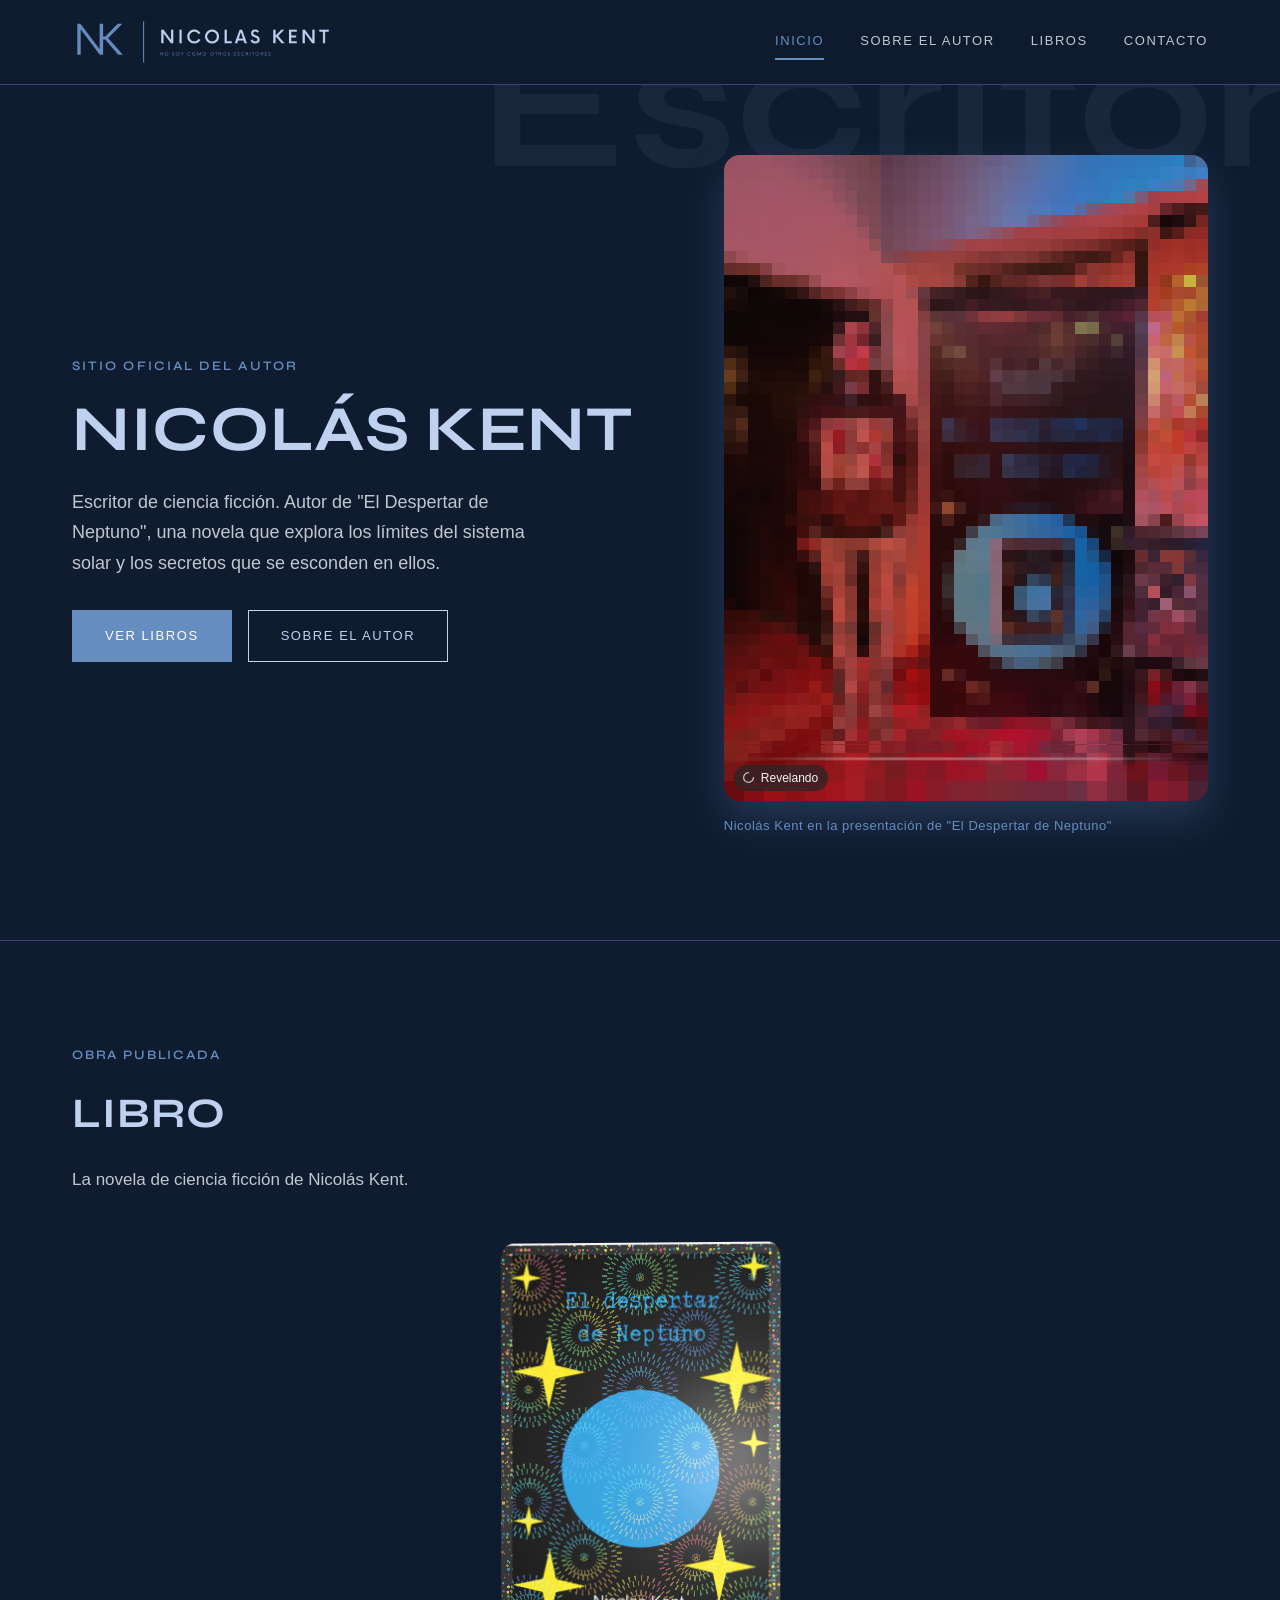
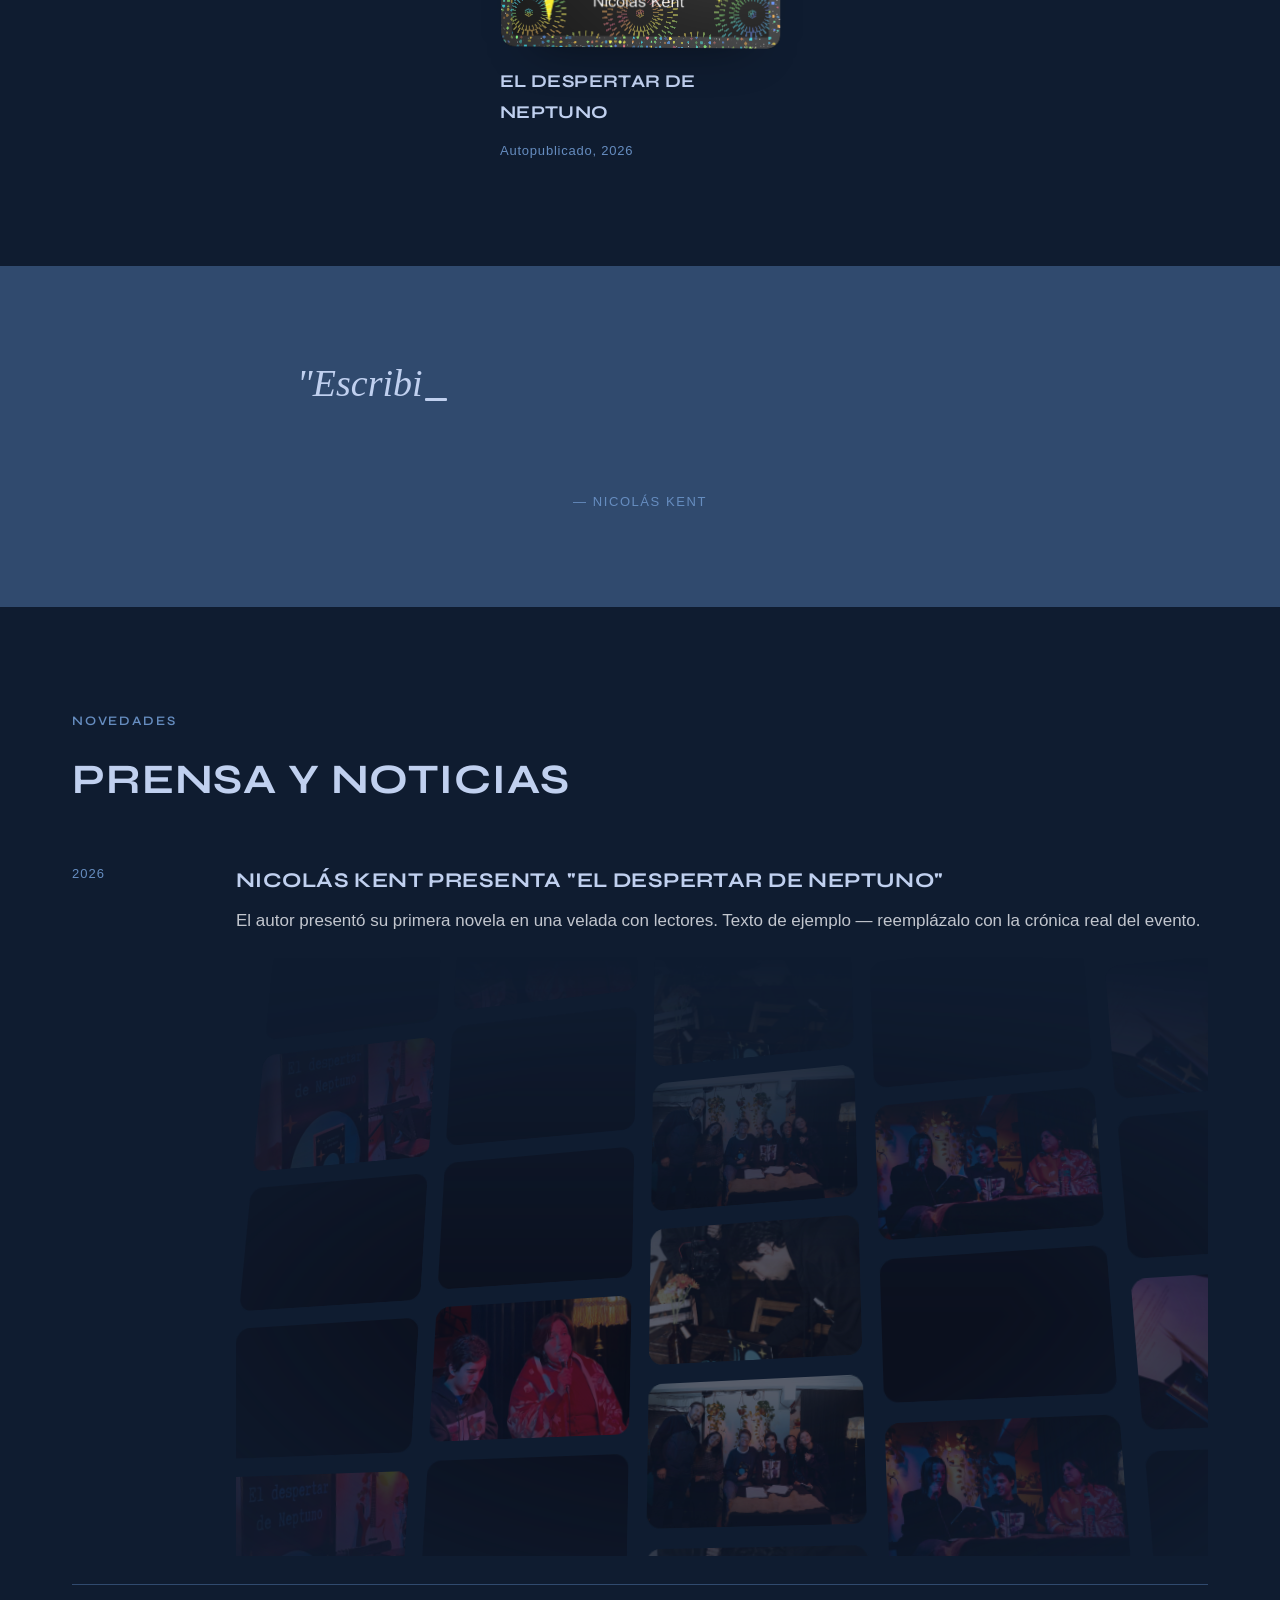
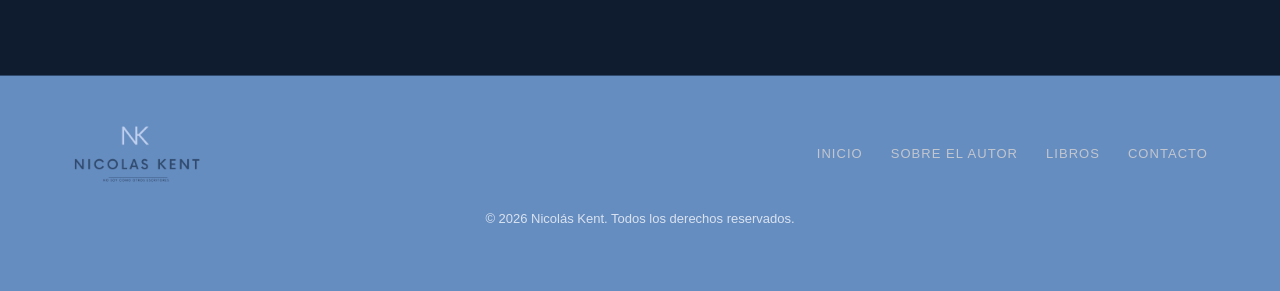
==== index.html @ 5ce43966 "Sitio de autor de Nicolás Kent Páginas: inicio, libros, sobre el autor y contacto, con efectos inter" ====
<!DOCTYPE html>
<html lang="es">
<head>
<meta charset="UTF-8" />
<meta name="viewport" content="width=device-width, initial-scale=1.0" />
<title>Nicolás Kent — Escritor</title>
<meta name="description" content="Sitio oficial de Nicolás Kent, escritor." />
<link rel="preconnect" href="https://fonts.googleapis.com" />
<link href="https://fonts.googleapis.com/css2?family=Syne:wght@500;600;700;800&display=swap" rel="stylesheet" />
<link rel="stylesheet" href="css/styles.css" />
<link rel="stylesheet" href="css/scrambled-text.css" />
<link rel="stylesheet" href="css/scroll-reveal.css" />
<link rel="stylesheet" href="css/holo-card.css" />
<link rel="stylesheet" href="css/drift-wall.css" />
<link rel="stylesheet" href="css/refine-frame.css" />
<link rel="stylesheet" href="css/text-type.css" />
</head>
<body>

<header class="site-header">
  <div class="container">
    <a href="index.html" class="brand">
      <span class="brand-logo-crop">
        <img class="brand-logo-img" src="images/logo-horizontal.jpg" alt="Nicolás Kent — no soy como otros escritores" />
      </span>
    </a>
    <nav class="main-nav" aria-label="Navegación principal">
      <a href="index.html" aria-current="page">Inicio</a>
      <a href="sobre-el-autor.html">Sobre el autor</a>
      <a href="libros.html">Libros</a>
      <a href="contacto.html">Contacto</a>
    </nav>
    <button class="nav-toggle" aria-label="Abrir menú" aria-expanded="false">
      <span></span><span></span><span></span>
    </button>
  </div>
</header>

<section class="hero-home">
  <div class="watermark" aria-hidden="true">Escritor</div>
  <div class="container hero-grid">
    <div>
      <p class="eyebrow">Sitio oficial del autor</p>
      <h1>Nicolás Kent</h1>
      <p class="lead">
        Escritor de ciencia ficción. Autor de "El Despertar de Neptuno",
        una novela que explora los límites del sistema solar y los
        secretos que se esconden en ellos.
      </p>
      <div class="hero-actions">
        <a href="libros.html" class="btn btn-accent">Ver libros</a>
        <a href="sobre-el-autor.html" class="btn">Sobre el autor</a>
      </div>
    </div>
    <div>
      <div class="author-photo" data-refine-frame data-aspect-ratio="3 / 4" data-radius="16"
           data-background="#27272a" data-color="#f5f5f5" data-stage-duration="400"
           data-sweep="true" data-show-status="true" data-hide-after="1200" data-retry-label="Reintentar">
        <img src="images/Foto-perfil.jpg" alt="Nicolás Kent presentando su novela El Despertar de Neptuno" />
      </div>
      <p class="photo-caption">Nicolás Kent en la presentación de "El Despertar de Neptuno"</p>
    </div>
  </div>
</section>

<section>
  <div class="container">
    <div class="section-heading">
      <p class="eyebrow">Obra publicada</p>
      <h2>Libro</h2>
      <p>La novela de ciencia ficción de Nicolás Kent.</p>
    </div>
    <div class="book-grid" style="grid-template-columns: 280px; justify-content: center;">
      <a class="book-card" href="libros.html">
        <div data-holo data-image="images/TRAPPUCINO.png" data-alt="Portada de El Despertar de Neptuno"
             data-preset="bursts" data-foil-color="#e2e6ec" data-intensity="0.85" data-scale="1"
             data-edge-sparkle="0.8" data-frame="4" data-glare="0.5" data-tilt-max="14"
             data-hover-scale="1.04" data-radius="14" data-width="320" data-idle="true" data-shadow="true">
          <img src="images/TRAPPUCINO.png" alt="Portada de El Despertar de Neptuno" style="width:100%;display:block" />
        </div>
        <p class="book-title">El Despertar de Neptuno</p>
        <p class="book-year">Autopublicado, 2026</p>
      </a>
    </div>
  </div>
</section>

<section class="alt">
  <div class="container pull-quote">
    <blockquote data-text-type data-typing-speed="75" data-pause-duration="1500" data-deleting-speed="50"
                data-delete-mode="backspace" data-type-effect="none" data-mistakes="0"
                data-cursor-style="underscore" data-cursor-glide="true" data-show-cursor="true"
                data-cursor-color="currentColor" data-prefix-color="currentColor"
                data-cursor-blink-duration="0.5" data-cursor-character="_" data-start-on-visible="true">
      "Escribir es la forma que tengo de quedarme un rato más en los
      lugares que ya no existen."
    </blockquote>
    <cite>— Nicolás Kent</cite>
  </div>
</section>

<section>
  <div class="container">
    <div class="section-heading">
      <p class="eyebrow">Novedades</p>
      <h2>Prensa y noticias</h2>
    </div>
    <div class="news-list">
      <div class="news-item">
        <span class="date">2026</span>
        <div>
          <h3>Nicolás Kent presenta "El Despertar de Neptuno"</h3>
          <p>El autor presentó su primera novela en una velada con lectores. Texto de ejemplo — reemplázalo con la crónica real del evento.</p>
          <div class="news-gallery" data-drift-wall aria-label="Fotos de la presentación del libro"
               data-columns="5" data-tile-width="200" data-tile-height="132" data-gap="18"
               data-tilt="16" data-turn="-14" data-perspective="1200" data-depth="120"
               data-speed="42" data-direction="up" data-variance="0.45" data-parallax="0.6"
               data-lift="64" data-fade="0.6" data-dim="0.55" data-overlay-color="#060010"
               data-radius="14" data-roll="0" data-pause-on-hover="false" data-grayscale="false">
            <img src="images/presentacion del libro/de5c8811-a120-4a6c-9bec-cd04617f59bc.jpg" alt="Presentación de El Despertar de Neptuno" loading="lazy" />
            <img src="images/presentacion del libro/061e4724-6948-4414-a4a5-6477f777540f.jpg" alt="Presentación de El Despertar de Neptuno" loading="lazy" />
            <img src="images/presentacion del libro/f50ac293-8a5b-44d6-a293-54866196adee.jpg" alt="Presentación de El Despertar de Neptuno" loading="lazy" />
            <img src="images/presentacion del libro/4cb17cf4-771b-487e-8544-be002e22cd84.jpg" alt="Presentación de El Despertar de Neptuno" loading="lazy" />
            <img src="images/presentacion del libro/1b01e7cb-41bd-4c88-a0d9-93256ab5883e.jpg" alt="Presentación de El Despertar de Neptuno" loading="lazy" />
            <img src="images/presentacion del libro/92f9cf04-3cc7-4858-98f3-be4ab3cd3b11.jpg" alt="Presentación de El Despertar de Neptuno" loading="lazy" />
            <img src="images/presentacion del libro/efb1b769-bc7d-43e8-b269-0578a585924f.jpg" alt="Presentación de El Despertar de Neptuno" loading="lazy" />
            <img src="images/presentacion del libro/1aa8f640-7041-4f16-a019-62307cce3013.jpg" alt="Presentación de El Despertar de Neptuno" loading="lazy" />
            <img src="images/presentacion del libro/c4b90133-edbd-40d4-8063-eb8363fedc25.jpg" alt="Presentación de El Despertar de Neptuno" loading="lazy" />
            <img src="images/presentacion del libro/26331792-06a6-4bbe-9d0f-6a58196f3efe.jpg" alt="Presentación de El Despertar de Neptuno" loading="lazy" />
            <img src="images/presentacion del libro/ca86f107-9929-4f73-a5bc-b61206ce9c51.jpg" alt="Presentación de El Despertar de Neptuno" loading="lazy" />
            <img src="images/presentacion del libro/9e8c4a5c-f229-45a1-8d89-cd9d15087c8e.jpg" alt="Presentación de El Despertar de Neptuno" loading="lazy" />
          </div>
        </div>
      </div>
    </div>
  </div>
</section>

<footer class="site-footer">
  <div class="container">
    <div class="footer-grid">
      <a href="index.html" class="brand footer-brand">
        <span class="brand-logo-crop">
          <img class="brand-logo-img" src="images/logo-footer.png" alt="Nicolás Kent" />
        </span>
      </a>
      <nav class="footer-nav" aria-label="Navegación de pie de página">
        <a href="index.html">Inicio</a>
        <a href="sobre-el-autor.html">Sobre el autor</a>
        <a href="libros.html">Libros</a>
        <a href="contacto.html">Contacto</a>
      </nav>
    </div>
    <p class="copyright">© 2026 Nicolás Kent. Todos los derechos reservados.</p>
  </div>
</footer>

<script src="js/main.js"></script>
<script src="https://cdn.jsdelivr.net/npm/gsap@3.13.0/dist/gsap.min.js"></script>
<script src="https://cdn.jsdelivr.net/npm/gsap@3.13.0/dist/SplitText.min.js"></script>
<script src="https://cdn.jsdelivr.net/npm/gsap@3.13.0/dist/ScrambleTextPlugin.min.js"></script>
<script src="https://cdn.jsdelivr.net/npm/gsap@3.13.0/dist/ScrollTrigger.min.js"></script>
<script src="js/scroll-reveal.js"></script>
<script src="js/scrambled-text.js"></script>
<script src="js/holo-card.js"></script>
<script src="js/drift-wall.js"></script>
<script src="js/refine-frame.js"></script>
<script src="js/text-type.js"></script>
</body>
</html>
---- css/styles.css ----
/* ============================================
   Nicolás Kent — Sitio de autor
   ============================================ */

:root {
  --bg: #0f1c30;
  --bg-alt: #304a6e;
  --ink: #c0d0ef;
  --ink-soft: #c2c6ce;
  --label: #668dc0;
  --line: #304a6e;
  --accent: #668dc0;
  --accent-dark: #304a6e;
  --watermark: rgba(192, 208, 239, 0.06);
  --max-width: 1200px;
  --serif: "Times New Roman", Times, serif;
  --sans: "Helvetica Neue", Helvetica, Arial, sans-serif;
  --display: "Syne", "Helvetica Neue", Arial, sans-serif;
}

* {
  box-sizing: border-box;
}

html {
  scroll-behavior: smooth;
}

body {
  margin: 0;
  background: var(--bg);
  color: var(--ink);
  font-family: var(--sans);
  font-size: 17px;
  line-height: 1.7;
  -webkit-font-smoothing: antialiased;
}

img {
  max-width: 100%;
  display: block;
}

a {
  color: inherit;
  text-decoration: none;
}

ul {
  list-style: none;
  margin: 0;
  padding: 0;
}

.container {
  max-width: var(--max-width);
  margin: 0 auto;
  padding: 0 32px;
}

/* ---------- Header ---------- */

.site-header {
  position: sticky;
  top: 0;
  z-index: 50;
  background: rgba(15, 28, 48, 0.85);
  backdrop-filter: blur(6px);
  border-bottom: 1px solid var(--line);
}

.site-header .container {
  display: flex;
  align-items: center;
  justify-content: space-between;
  height: 84px;
}

/* ---------- Header logo mark ---------- */
/* logo-horizontal.jpg is a 2000x2000 square file with the brand mark
   centered inside a lot of flat padding; these rules crop+scale it so
   only the "NK | NICOLAS KENT" artwork shows, at header scale. */

.brand {
  display: flex;
  align-items: center;
}

.brand-logo-crop {
  display: block;
  width: 260px;
  height: 48.6px;
  overflow: hidden;
  position: relative;
}

.brand-logo-img {
  position: absolute;
  top: -140.6px;
  left: -39.4px;
  width: 330px;
  height: 330px;
  max-width: none;
}

.footer-brand {
  display: inline-flex;
}

.footer-brand .brand-logo-crop {
  width: 133px;
  height: 59.9px;
}

.footer-brand .brand-logo-img {
  top: -68.25px;
  left: -32.81px;
  width: 194.73px;
  height: 194.73px;
}

.main-nav {
  display: flex;
  gap: 36px;
}

.main-nav a {
  font-size: 13px;
  letter-spacing: 0.12em;
  text-transform: uppercase;
  color: var(--ink-soft);
  padding: 6px 0;
  border-bottom: 2px solid transparent;
  transition: color 0.2s ease, border-color 0.2s ease;
}

.main-nav a:hover,
.main-nav a[aria-current="page"] {
  color: var(--accent);
  border-color: var(--accent);
}

.nav-toggle {
  display: none;
  flex-direction: column;
  gap: 5px;
  background: none;
  border: none;
  cursor: pointer;
  padding: 8px;
}

.nav-toggle span {
  width: 24px;
  height: 2px;
  background: var(--ink);
}

/* ---------- Hero / Page banner ---------- */

.page-banner {
  position: relative;
  overflow: hidden;
  padding: 90px 0 60px;
  border-bottom: 1px solid var(--line);
}

.page-banner .watermark {
  position: absolute;
  top: -0.35em;
  left: -0.03em;
  font-family: var(--display);
  font-size: clamp(90px, 16vw, 220px);
  color: var(--watermark);
  font-weight: 700;
  white-space: nowrap;
  pointer-events: none;
  user-select: none;
  line-height: 1;
}

.page-banner h1 {
  position: relative;
  font-family: var(--display);
  text-transform: uppercase;
  letter-spacing: 0.01em;
  font-size: clamp(38px, 5vw, 58px);
  margin: 0;
  font-weight: 700;
}

.page-banner p.lead {
  position: relative;
  max-width: 560px;
  color: var(--ink-soft);
  margin-top: 14px;
  font-size: 18px;
}

/* ---------- Layout with sidebar ---------- */

.content-layout {
  display: grid;
  grid-template-columns: 260px 1fr;
  gap: 64px;
  padding: 64px 0 100px;
  align-items: start;
}

.side-nav {
  position: sticky;
  top: 110px;
}

.side-nav .eyebrow {
  font-family: var(--display);
  font-weight: 600;
  font-size: 12px;
  letter-spacing: 0.14em;
  text-transform: uppercase;
  color: var(--label);
  margin-bottom: 18px;
  font-weight: 600;
}

.side-nav ul li {
  margin-bottom: 4px;
}

.side-nav ul li a {
  display: block;
  padding: 10px 0;
  font-size: 16px;
  color: var(--ink-soft);
  border-bottom: 1px solid var(--line);
  transition: color 0.2s ease, padding-left 0.2s ease;
}

.side-nav ul li a:hover {
  color: var(--accent);
  padding-left: 6px;
}

.side-nav ul li a.active {
  color: var(--ink);
  font-weight: 600;
}

.main-content {
  min-width: 0;
}

.meta-block {
  display: flex;
  gap: 48px;
  flex-wrap: wrap;
  margin-bottom: 40px;
}

.meta-item .label {
  font-size: 12px;
  letter-spacing: 0.12em;
  text-transform: uppercase;
  color: var(--label);
  font-weight: 600;
  margin-bottom: 6px;
}

.meta-item .value {
  font-family: var(--serif);
  font-size: 18px;
}

.bio-grid {
  display: grid;
  grid-template-columns: 1fr 340px;
  gap: 56px;
}

.bio-text p {
  margin: 0 0 22px;
  color: var(--ink);
}

/* :not(.scroll-reveal--initial): con el efecto de scroll, la capital la recrea js/scroll-reveal.js */
.bio-text p:first-of-type:not(.scroll-reveal--initial)::first-letter {
  font-family: var(--serif);
  font-size: 3.4em;
  float: left;
  line-height: 0.85;
  padding-right: 10px;
  padding-top: 6px;
  color: var(--accent);
}

.author-photo {
  width: 100%;
  aspect-ratio: 3 / 4;
  border-radius: 4px;
  overflow: hidden;
  box-shadow: 0 18px 40px rgba(102, 141, 192, 0.25);
  background: linear-gradient(150deg, #304a6e, #0f1c30);
}

.author-photo svg,
.author-photo img {
  width: 100%;
  height: 100%;
  object-fit: cover;
  display: block;
}

.photo-caption {
  margin-top: 14px;
  font-size: 13px;
  color: var(--label);
  letter-spacing: 0.04em;
}

/* ---------- Buttons ---------- */

.btn {
  display: inline-block;
  padding: 14px 32px;
  border: 1px solid var(--ink);
  font-size: 13px;
  letter-spacing: 0.12em;
  text-transform: uppercase;
  transition: background 0.2s ease, color 0.2s ease;
}

.btn:hover {
  background: var(--ink);
  color: var(--bg);
}

.btn-accent {
  border-color: var(--accent);
  background: var(--accent);
  color: #fff;
}

.btn-accent:hover {
  background: var(--accent-dark);
  border-color: var(--accent-dark);
  color: #fff;
}

/* ---------- Home page sections ---------- */

.hero-home {
  position: relative;
  overflow: hidden;
  padding: 70px 0 90px;
  border-bottom: 1px solid var(--line);
}

.hero-home .watermark {
  position: absolute;
  top: -0.4em;
  right: -0.05em;
  font-family: var(--display);
  font-size: clamp(80px, 15vw, 210px);
  color: var(--watermark);
  font-weight: 700;
  white-space: nowrap;
  pointer-events: none;
  user-select: none;
  line-height: 1;
}

.hero-grid {
  position: relative;
  display: grid;
  grid-template-columns: 1.1fr 0.9fr;
  gap: 60px;
  align-items: center;
}

.hero-grid .eyebrow {
  font-family: var(--display);
  font-size: 13px;
  letter-spacing: 0.16em;
  text-transform: uppercase;
  color: var(--accent);
  font-weight: 600;
  margin-bottom: 18px;
}

.hero-grid h1 {
  font-family: var(--display);
  text-transform: uppercase;
  letter-spacing: 0.01em;
  font-weight: 700;
  font-size: clamp(40px, 6vw, 64px);
  line-height: 1.08;
  margin: 0 0 22px;
}

.hero-grid p.lead {
  color: var(--ink-soft);
  font-size: 18px;
  max-width: 480px;
  margin-bottom: 32px;
}

.hero-actions {
  display: flex;
  gap: 16px;
  flex-wrap: wrap;
}

section {
  padding: 90px 0;
}

section.alt {
  background: var(--bg-alt);
  border-top: 1px solid var(--line);
  border-bottom: 1px solid var(--line);
}

.section-heading {
  margin-bottom: 48px;
  max-width: 620px;
}

.section-heading .eyebrow {
  font-family: var(--display);
  font-size: 13px;
  letter-spacing: 0.14em;
  text-transform: uppercase;
  color: var(--label);
  font-weight: 600;
  margin-bottom: 12px;
}

.section-heading h2 {
  font-family: var(--display);
  text-transform: uppercase;
  letter-spacing: 0.02em;
  font-weight: 700;
  font-size: clamp(30px, 4vw, 42px);
  margin: 0 0 14px;
}

.section-heading p {
  color: var(--ink-soft);
  font-size: 17px;
}

/* Featured books grid on home */

.book-grid {
  display: grid;
  grid-template-columns: repeat(3, 1fr);
  gap: 40px;
}

.book-card {
  display: block;
}

.book-cover {
  aspect-ratio: 2 / 3;
  border-radius: 3px;
  box-shadow: 0 16px 30px rgba(102, 141, 192, 0.28);
  margin-bottom: 18px;
  display: flex;
  align-items: center;
  justify-content: center;
  padding: 26px;
  text-align: center;
  color: #c0d0ef;
  transition: transform 0.25s ease;
}

.book-card:hover .book-cover {
  transform: translateY(-6px);
}

.book-cover h3 {
  font-family: var(--display);
  text-transform: uppercase;
  letter-spacing: 0.02em;
  font-size: 22px;
  font-weight: 700;
  line-height: 1.3;
}

.book-cover span {
  display: block;
  margin-top: 10px;
  font-size: 11px;
  letter-spacing: 0.16em;
  text-transform: uppercase;
  opacity: 0.8;
}

.book-cover.c1 { background: linear-gradient(160deg, #0f1c30, #304a6e); }
.book-cover.c2 { background: linear-gradient(160deg, #304a6e, #668dc0); }
.book-cover.c3 { background: linear-gradient(160deg, #668dc0, #c0d0ef); }
.book-cover.c4 { background: linear-gradient(160deg, #c2c6ce, #304a6e); }

.book-cover.neptuno {
  position: relative;
  overflow: hidden;
  background: linear-gradient(160deg, #0f1c30, #304a6e);
}

.book-cover.neptuno::before {
  content: "";
  position: absolute;
  width: 150%;
  height: 150%;
  left: -25%;
  bottom: -65%;
  border-radius: 50%;
  background: radial-gradient(circle at 32% 28%, #c0d0ef, #668dc0 55%, transparent 72%);
  opacity: 0.9;
}

.book-cover.neptuno h3,
.book-cover.neptuno span {
  position: relative;
  z-index: 2;
}

.book-cover.neptuno span {
  color: #c0d0ef;
}

.book-cover.cover-image {
  padding: 0;
  background: #0f1c30;
}

.book-cover.cover-image img {
  width: 100%;
  height: 100%;
  object-fit: cover;
  display: block;
  border-radius: inherit;
}

.book-card .book-title {
  font-family: var(--display);
  text-transform: uppercase;
  letter-spacing: 0.02em;
  font-weight: 700;
  font-size: 18px;
  margin: 0 0 4px;
}

.book-card .book-year {
  font-size: 13px;
  color: var(--label);
  letter-spacing: 0.06em;
}

/* Quote / pull section */

.pull-quote {
  text-align: center;
  max-width: 780px;
  margin: 0 auto;
}

.pull-quote blockquote {
  font-family: var(--serif);
  font-size: clamp(26px, 3.2vw, 38px);
  line-height: 1.4;
  margin: 0 0 24px;
  font-style: italic;
}

.pull-quote cite {
  font-style: normal;
  font-size: 13px;
  letter-spacing: 0.12em;
  text-transform: uppercase;
  color: var(--label);
}

/* News / press strip */

.news-list {
  display: grid;
  gap: 28px;
}

.news-item {
  display: grid;
  grid-template-columns: 140px 1fr;
  gap: 24px;
  padding-bottom: 28px;
  border-bottom: 1px solid var(--line);
}

.news-item .date {
  font-size: 13px;
  letter-spacing: 0.08em;
  text-transform: uppercase;
  color: var(--label);
}

.news-item h3 {
  font-family: var(--display);
  text-transform: uppercase;
  letter-spacing: 0.02em;
  font-weight: 700;
  font-size: 21px;
  margin: 0 0 8px;
}

.news-item p {
  color: var(--ink-soft);
  margin: 0;
}

.news-gallery {
  display: grid;
  grid-template-columns: repeat(auto-fill, minmax(140px, 1fr));
  gap: 12px;
  margin-top: 20px;
}

.news-gallery img {
  width: 100%;
  aspect-ratio: 1 / 1;
  object-fit: cover;
  border-radius: 4px;
  border: 1px solid var(--line);
  cursor: zoom-in;
}

.news-gallery img:focus-visible {
  outline: 2px solid var(--accent);
  outline-offset: 2px;
}

/* ---------- Lightbox ---------- */

body.lightbox-open {
  overflow: hidden;
}

.lightbox {
  position: fixed;
  inset: 0;
  z-index: 200;
  display: flex;
  align-items: center;
  justify-content: center;
  background: rgba(15, 28, 48, 0.94);
  padding: 32px;
  opacity: 0;
  visibility: hidden;
  pointer-events: none;
  transition: opacity 0.25s ease;
}

.lightbox.is-open {
  opacity: 1;
  visibility: visible;
  pointer-events: auto;
}

.lightbox-figure {
  margin: 0;
  max-width: min(90vw, 1100px);
  max-height: 86vh;
  display: flex;
}

.lightbox-img {
  max-width: 100%;
  max-height: 86vh;
  object-fit: contain;
  border-radius: 4px;
  box-shadow: 0 24px 60px rgba(0, 0, 0, 0.45);
}

.lightbox-close,
.lightbox-prev,
.lightbox-next {
  position: absolute;
  display: flex;
  align-items: center;
  justify-content: center;
  width: 46px;
  height: 46px;
  border-radius: 50%;
  border: 1px solid var(--line);
  background: rgba(15, 28, 48, 0.6);
  color: var(--ink);
  font-size: 22px;
  line-height: 1;
  cursor: pointer;
  transition: border-color 0.2s ease, color 0.2s ease;
}

.lightbox-close:hover,
.lightbox-prev:hover,
.lightbox-next:hover {
  border-color: var(--accent);
  color: var(--accent);
}

.lightbox-close {
  top: 24px;
  right: 24px;
}

.lightbox-prev {
  left: 24px;
  top: 50%;
  transform: translateY(-50%);
}

.lightbox-next {
  right: 24px;
  top: 50%;
  transform: translateY(-50%);
}

.lightbox-counter {
  position: absolute;
  bottom: 20px;
  left: 50%;
  transform: translateX(-50%);
  margin: 0;
  font-size: 13px;
  letter-spacing: 0.08em;
  color: var(--label);
}

@media (max-width: 640px) {
  .lightbox {
    padding: 16px;
  }

  .lightbox-close,
  .lightbox-prev,
  .lightbox-next {
    width: 38px;
    height: 38px;
    font-size: 18px;
  }

  .lightbox-close {
    top: 12px;
    right: 12px;
  }

  .lightbox-prev {
    left: 8px;
  }

  .lightbox-next {
    right: 8px;
  }
}

/* ---------- Books page ---------- */

.books-grid {
  display: grid;
  grid-template-columns: repeat(2, 1fr);
  gap: 48px;
}

.book-full {
  display: grid;
  grid-template-columns: 180px 1fr;
  gap: 28px;
}

.book-full .book-cover {
  margin-bottom: 0;
}

.book-full h3 {
  font-family: var(--display);
  text-transform: uppercase;
  letter-spacing: 0.02em;
  font-weight: 700;
  font-size: 24px;
  margin: 0 0 8px;
}

.book-full .book-year {
  font-size: 13px;
  color: var(--label);
  letter-spacing: 0.08em;
  text-transform: uppercase;
  margin-bottom: 12px;
  display: block;
}

.book-full p {
  color: var(--ink-soft);
  font-size: 15px;
  margin: 0 0 16px;
}

.book-full a.buy-link {
  font-size: 13px;
  letter-spacing: 0.08em;
  text-transform: uppercase;
  color: var(--accent);
  border-bottom: 1px solid var(--accent);
  padding-bottom: 2px;
}

/* ---------- Contact page ---------- */

.contact-layout {
  display: grid;
  grid-template-columns: 1fr 1fr;
  gap: 64px;
}

.contact-info .label {
  font-size: 12px;
  letter-spacing: 0.12em;
  text-transform: uppercase;
  color: var(--label);
  font-weight: 600;
  margin-bottom: 8px;
}

.contact-info .item {
  margin-bottom: 32px;
}

.contact-info .item p,
.contact-info .item a {
  font-family: var(--serif);
  font-size: 19px;
}

.social-links {
  display: flex;
  gap: 18px;
  margin-top: 8px;
}

.social-links a {
  width: 42px;
  height: 42px;
  border: 1px solid var(--line);
  border-radius: 50%;
  display: flex;
  align-items: center;
  justify-content: center;
  transition: border-color 0.2s ease, color 0.2s ease;
}

.social-links a:hover {
  border-color: var(--accent);
  color: var(--accent);
}

form.contact-form {
  display: flex;
  flex-direction: column;
  gap: 20px;
}

.form-field {
  display: flex;
  flex-direction: column;
  gap: 8px;
}

.form-field label {
  font-size: 12px;
  letter-spacing: 0.1em;
  text-transform: uppercase;
  color: var(--label);
}

.form-field input,
.form-field textarea {
  background: transparent;
  border: none;
  border-bottom: 1px solid var(--line);
  padding: 10px 2px;
  font-family: var(--sans);
  font-size: 16px;
  color: var(--ink);
  resize: vertical;
}

.form-field input:focus,
.form-field textarea:focus {
  outline: none;
  border-color: var(--accent);
}

.form-field.error input,
.form-field.error textarea {
  border-color: #a33d3d;
}

.form-field .error-msg {
  font-size: 12px;
  color: #a33d3d;
  min-height: 14px;
}

.form-submit {
  align-self: flex-start;
  margin-top: 8px;
  background: var(--ink);
  color: var(--bg);
  border: none;
  padding: 15px 38px;
  font-size: 13px;
  letter-spacing: 0.12em;
  text-transform: uppercase;
  cursor: pointer;
  transition: background 0.2s ease;
}

.form-submit:hover {
  background: var(--accent-dark);
}

.form-success {
  display: none;
  margin-top: 18px;
  padding: 16px 18px;
  background: var(--bg-alt);
  border: 1px solid var(--line);
  font-size: 14px;
  color: var(--ink-soft);
}

.form-success.visible {
  display: block;
}

/* ---------- Footer ---------- */

.site-footer {
  border-top: 1px solid var(--line);
  padding: 48px 0;
  background: var(--accent);
}

.footer-grid {
  display: flex;
  justify-content: space-between;
  align-items: center;
  flex-wrap: wrap;
  gap: 20px;
}

.footer-nav {
  display: flex;
  gap: 28px;
  flex-wrap: wrap;
}

.footer-nav a {
  font-size: 13px;
  letter-spacing: 0.08em;
  text-transform: uppercase;
  color: var(--ink-soft);
}

.footer-nav a:hover {
  color: #fff;
}

.copyright {
  font-size: 13px;
  color: rgba(255, 255, 255, 0.75);
  margin-top: 24px;
  text-align: center;
}

/* ---------- Responsive ---------- */

@media (max-width: 980px) {
  .content-layout {
    grid-template-columns: 1fr;
    gap: 36px;
  }

  .side-nav {
    position: static;
  }

  .bio-grid {
    grid-template-columns: 1fr;
  }

  .bio-grid .author-photo {
    max-width: 320px;
  }

  .hero-grid {
    grid-template-columns: 1fr;
  }

  .book-grid {
    grid-template-columns: repeat(2, 1fr);
  }

  .books-grid {
    grid-template-columns: 1fr;
  }

  .contact-layout {
    grid-template-columns: 1fr;
  }
}

@media (max-width: 640px) {
  .main-nav {
    position: fixed;
    top: 84px;
    left: 0;
    right: 0;
    background: var(--bg);
    border-bottom: 1px solid var(--line);
    flex-direction: column;
    gap: 0;
    padding: 8px 0;
    transform: translateY(-120%);
    transition: transform 0.25s ease;
  }

  .main-nav.open {
    transform: translateY(0);
  }

  .main-nav a {
    padding: 14px 32px;
    width: 100%;
    border-bottom: 1px solid var(--line);
  }

  .nav-toggle {
    display: flex;
  }

  .brand-logo-crop {
    width: 190px;
    height: 35.5px;
  }

  .brand-logo-img {
    top: -102.7px;
    left: -28.8px;
    width: 241px;
    height: 241px;
  }

  .footer-brand .brand-logo-crop {
    width: 106px;
    height: 47.72px;
  }

  .footer-brand .brand-logo-img {
    top: -54.4px;
    left: -26.15px;
    width: 155.2px;
    height: 155.2px;
  }

  .book-grid {
    grid-template-columns: 1fr;
  }

  .book-full {
    grid-template-columns: 1fr;
  }

  .book-full .book-cover {
    max-width: 200px;
  }

  .news-item {
    grid-template-columns: 1fr;
  }
}
---- css/scrambled-text.css ----
/* ScrambledText — se aplica sobre los títulos existentes, conservando su tipografía */
.scrambled-text {
  cursor: default;
  -webkit-tap-highlight-color: transparent;
}

.scrambled-text__char {
  position: relative;
  display: inline-block;
}

.scrambled-text__glyph {
  position: absolute;
  top: 0;
  left: 50%;
  transform: translateX(-50%);
  white-space: pre;
}
---- css/scroll-reveal.css ----
/* ScrollReveal — cada palabra se anima por separado */
.scroll-reveal__word {
  display: inline-block;
  will-change: opacity, filter, transform;
}

/* Letra capital recreada (reemplaza a ::first-letter, que no funciona con el texto dividido) */
.scroll-reveal__initial {
  display: block;
  will-change: opacity, filter, transform;
}

.scroll-reveal__sr {
  position: absolute;
  width: 1px;
  height: 1px;
  margin: -1px;
  overflow: hidden;
  clip: rect(0, 0, 0, 0);
  white-space: nowrap;
}
---- css/holo-card.css ----
.holo-card {
  --hc-w: 320px;
  --hc-ratio: 0.716;
  --hc-radius: 14px;

  position: relative;
  display: inline-block;
  width: var(--hc-w);
  max-width: 100%;
  aspect-ratio: var(--hc-ratio);
  border-radius: var(--hc-radius);
  outline: none;
  user-select: none;
  -webkit-user-select: none;
  -webkit-touch-callout: none;
  -webkit-tap-highlight-color: transparent;
  touch-action: pan-y;
}

.holo-card[data-flippable] {
  cursor: pointer;
}

.holo-card[data-flippable]:focus-visible {
  outline: 2px solid currentColor;
  outline-offset: 6px;
}

.holo-card__shadow {
  position: absolute;
  inset: 10% 7% -4%;
  border-radius: var(--hc-radius);
  background: rgba(0, 0, 0, 0.42);
  filter: blur(26px);
  pointer-events: none;
  will-change: transform;
}

.holo-card__rotor {
  position: absolute;
  inset: 0;
  transform-style: preserve-3d;
  will-change: transform;
}

.holo-card__face {
  position: absolute;
  inset: 0;
  overflow: hidden;
  border-radius: var(--hc-radius);
  backface-visibility: hidden;
  -webkit-backface-visibility: hidden;
}

.holo-card__face--back {
  transform: rotateY(180deg);
}

.holo-card__face img,
.holo-card__face canvas {
  position: absolute;
  inset: 0;
  display: block;
  width: 100%;
  height: 100%;
}

.holo-card__face img {
  object-fit: cover;
  pointer-events: none;
  -webkit-user-drag: none;
}

.holo-card__face canvas {
  opacity: 0;
  transition: opacity 0.3s ease;
}

.holo-card[data-ready] .holo-card__face canvas {
  opacity: 1;
}

/* Ajustes para la portada del libro dentro del sitio */
.book-card .holo-card {
  display: block;
  margin-bottom: 18px;
}

.book-full .holo-card {
  display: block;
}
---- css/drift-wall.css ----
.drift-wall {
  position: relative;
  width: 100%;
  height: 100%;
  overflow: hidden;
  perspective: var(--dw-perspective, 1200px);
  perspective-origin: 50% 50%;
  --dw-tile-w: 200px;
  --dw-tile-h: 132px;
  --dw-gap: 18px;
  --dw-radius: 14px;
  --dw-lift: 64px;
  --dw-dim: 0.55;
  --dw-gray: 0;
  --dw-overlay: #060010;
  --dw-edge: 40%;
  -webkit-mask-image:
    radial-gradient(ellipse 78% 82% at 50% 46%, #000 var(--dw-edge), transparent 100%),
    linear-gradient(to top, #000 var(--dw-edge), transparent 100%);
  -webkit-mask-composite: source-in;
  mask-image:
    radial-gradient(ellipse 78% 82% at 50% 46%, #000 var(--dw-edge), transparent 100%),
    linear-gradient(to top, #000 var(--dw-edge), transparent 100%);
  mask-composite: intersect;
}

.drift-wall__plane {
  position: absolute;
  top: 50%;
  left: 50%;
  display: flex;
  flex-direction: row;
  transform-style: preserve-3d;
  cursor: pointer;
  transform-origin: 50% 50%;
  will-change: transform;
}

.drift-wall__col {
  position: relative;
  width: calc(var(--dw-tile-w) + var(--dw-gap));
  transform-style: preserve-3d;
}

.drift-wall__track {
  display: flex;
  flex-direction: column;
  will-change: transform;
  transform-style: preserve-3d;
}

.drift-wall__tile {
  position: relative;
  display: block;
  width: 100%;
  height: calc(var(--dw-tile-h) + var(--dw-gap));
  flex: 0 0 auto;
  outline: none;
  transform-style: preserve-3d;
}

.drift-wall__inner {
  position: absolute;
  inset: calc(var(--dw-gap) / 2);
  display: block;
  border-radius: var(--dw-radius);
  overflow: hidden;
  background: #0b0b12;
  opacity: var(--dw-dim);
  transform: translateZ(0);
  pointer-events: none;
  transition:
    transform 0.42s cubic-bezier(0.22, 1, 0.36, 1),
    opacity 0.42s cubic-bezier(0.22, 1, 0.36, 1),
    box-shadow 0.42s cubic-bezier(0.22, 1, 0.36, 1);
}

.drift-wall__tile img {
  width: 100%;
  height: 100%;
  object-fit: cover;
  display: block;
  filter: grayscale(var(--dw-gray)) saturate(0.92);
  transition: filter 0.42s cubic-bezier(0.22, 1, 0.36, 1);
  user-select: none;
  -webkit-user-drag: none;
}

.drift-wall__overlay {
  position: absolute;
  inset: 0;
  background: var(--dw-overlay);
  opacity: 0.42;
  pointer-events: none;
  transition: opacity 0.42s cubic-bezier(0.22, 1, 0.36, 1);
}

.drift-wall__tile.is-active .drift-wall__inner,
.drift-wall__tile:focus-visible .drift-wall__inner {
  opacity: 1;
  transform: translateZ(var(--dw-lift));
  box-shadow: 0 24px 60px -18px rgba(0, 0, 0, 0.7);
}

.drift-wall__tile.is-active img,
.drift-wall__tile:focus-visible img {
  filter: grayscale(0) saturate(1.05);
}

.drift-wall__tile.is-active .drift-wall__overlay,
.drift-wall__tile:focus-visible .drift-wall__overlay {
  opacity: 0;
}

.drift-wall__tile:focus-visible .drift-wall__inner {
  box-shadow:
    0 24px 60px -18px rgba(0, 0, 0, 0.7),
    0 0 0 2px rgba(255, 255, 255, 0.9);
}

@media (prefers-reduced-motion: reduce) {
  .drift-wall__plane,
  .drift-wall__track {
    will-change: auto;
  }
}

/* Ajustes para la galería de "Prensa y noticias" */
.news-gallery.drift-wall {
  display: block;
  height: 600px;
}

.news-gallery.drift-wall .drift-wall__tile img {
  aspect-ratio: auto;
  border: 0;
  border-radius: 0;
  cursor: zoom-in;
}

@media (max-width: 700px) {
  .news-gallery.drift-wall {
    height: 440px;
  }
}
---- css/refine-frame.css ----
.refine-frame {
  --rf-w: 320px;
  --rf-aspect: 4 / 3;
  --rf-radius: 16px;
  --rf-bg: #27272a;
  --rf-ink: #f5f5f5;
  --rf-stage: 400ms;
  --rf-blur: 1.5px;
  --rf-sat: 0.8;
  --rf-scale: 1.02;
  --rf-opacity: 0.85;
  --rf-error: #ef4444;
  --rf-ease-out: cubic-bezier(0.23, 1, 0.32, 1);

  position: relative;
  isolation: isolate;
  width: min(var(--rf-w), 100%);
  aspect-ratio: var(--rf-aspect);
  border-radius: var(--rf-radius);
  overflow: hidden;
  background: var(--rf-bg);
  color: var(--rf-ink);
  font-family: inherit;
  font-size: 12px;
  font-weight: 500;
  line-height: 1;
}

.refine-frame__media {
  position: absolute;
  inset: 0;
  opacity: var(--rf-opacity);
  filter: blur(var(--rf-blur)) saturate(var(--rf-sat));
  transform: scale(var(--rf-scale));
  transition:
    opacity var(--rf-stage) var(--rf-ease-out),
    filter var(--rf-stage) var(--rf-ease-out),
    transform var(--rf-stage) var(--rf-ease-out);
}

.refine-frame[data-status='queued'] .refine-frame__media {
  animation: refine-frame-wait 2.4s ease-in-out infinite;
}

@keyframes refine-frame-wait {
  0%,
  100% {
    opacity: 0.45;
  }

  50% {
    opacity: 0.65;
  }
}

.refine-frame__print {
  width: 100%;
  height: 100%;
  transition: opacity var(--rf-stage) ease;
}

.refine-frame__print > * {
  display: block;
  width: 100%;
  height: 100%;
  object-fit: cover;
}

.refine-frame[data-mosaic] .refine-frame__print {
  opacity: 0;
}

.refine-frame[data-resolved] .refine-frame__print {
  opacity: 1;
}

.refine-frame__mosaic {
  position: absolute;
  inset: 0;
  width: 100%;
  height: 100%;
  opacity: 0;
  pointer-events: none;
  transition: opacity var(--rf-stage) ease;
}

.refine-frame[data-mosaic] .refine-frame__mosaic {
  opacity: 1;
}

.refine-frame[data-resolved] .refine-frame__mosaic {
  opacity: 0;
}

.refine-frame__sweep {
  position: absolute;
  inset: 0;
  background: linear-gradient(
    115deg,
    transparent 38%,
    color-mix(in srgb, var(--rf-ink) 14%, transparent) 50%,
    transparent 62%
  );
  background-size: 260% 100%;
  opacity: 0;
  pointer-events: none;
  transition: opacity var(--rf-stage) ease;
}

.refine-frame[data-sweep]:not([data-mosaic]) .refine-frame__sweep {
  opacity: 1;
  animation: refine-frame-sweep 2.2s linear infinite;
}

@keyframes refine-frame-sweep {
  from {
    background-position: 130% 0;
  }

  to {
    background-position: -130% 0;
  }
}

.refine-frame__chip {
  position: absolute;
  bottom: 10px;
  left: 10px;
  display: inline-flex;
  align-items: center;
  gap: 6px;
  height: 26px;
  padding: 0 10px 0 8px;
  border-radius: 13px;
  background: color-mix(in srgb, var(--rf-bg) 72%, transparent);
  backdrop-filter: blur(8px);
  -webkit-backdrop-filter: blur(8px);
  opacity: 1;
  transform: translateY(0);
  pointer-events: none;
  transition:
    opacity 200ms ease,
    transform 200ms var(--rf-ease-out);
}

@starting-style {
  .refine-frame__chip {
    opacity: 0;
    transform: translateY(4px);
  }
}

.refine-frame__mark {
  display: inline-flex;
  color: color-mix(in srgb, var(--rf-ink) 80%, transparent);
}

.refine-frame__mark[data-kind='spin'] {
  animation: refine-frame-spin 1.1s linear infinite;
}

.refine-frame__mark[data-kind='error'] {
  color: var(--rf-error);
}

@keyframes refine-frame-spin {
  to {
    transform: rotate(360deg);
  }
}

.refine-frame__label {
  animation: refine-frame-label 200ms ease both;
}

@keyframes refine-frame-label {
  from {
    opacity: 0;
    filter: blur(2px);
  }
}

.refine-frame__retry {
  position: absolute;
  top: 50%;
  left: 50%;
  display: inline-flex;
  align-items: center;
  gap: 6px;
  height: 32px;
  padding: 0 14px 0 12px;
  border: 0;
  border-radius: 16px;
  background: color-mix(in srgb, var(--rf-ink) 14%, var(--rf-bg));
  color: var(--rf-ink);
  font: inherit;
  font-size: 13px;
  font-weight: 500;
  cursor: pointer;
  outline: none;
  opacity: 1;
  transform: translate(-50%, -50%) scale(1);
  -webkit-tap-highlight-color: transparent;
  transition:
    opacity 200ms ease,
    transform 160ms var(--rf-ease-out),
    background-color 150ms ease;
}

.refine-frame__retry:focus-visible {
  outline: 2px solid var(--rf-ink);
  outline-offset: 2px;
}

@starting-style {
  .refine-frame__retry {
    opacity: 0;
    transform: translate(-50%, -50%) scale(0.96);
  }
}

.refine-frame__retry:active {
  transform: translate(-50%, -50%) scale(0.96);
}

@media (hover: hover) and (pointer: fine) {
  .refine-frame__retry:hover {
    background: color-mix(in srgb, var(--rf-ink) 20%, var(--rf-bg));
  }
}

.refine-frame__sr {
  position: absolute;
  width: 1px;
  height: 1px;
  overflow: hidden;
  clip: rect(0 0 0 0);
  white-space: nowrap;
}

@media (prefers-reduced-motion: reduce) {
  .refine-frame__media {
    transition: opacity var(--rf-stage) ease;
  }

  .refine-frame[data-sweep] .refine-frame__sweep {
    animation: none;
    opacity: 0;
  }

  .refine-frame[data-status='queued'] .refine-frame__media {
    animation: none;
  }

  .refine-frame__mark[data-kind='spin'] {
    animation: none;
  }

  .refine-frame__chip,
  .refine-frame__retry {
    transition: opacity 200ms ease;
  }

  .refine-frame__retry:active {
    transform: translate(-50%, -50%);
  }
}

/* Ajuste para la foto del autor en la portada: ocupa todo el ancho de la columna */
.author-photo.refine-frame {
  width: 100%;
}
---- css/text-type.css ----
.text-type {
  position: relative;
  display: inline-block;
  white-space: pre-wrap;
}

.text-type__sr {
  position: absolute;
  width: 1px;
  height: 1px;
  padding: 0;
  margin: -1px;
  overflow: hidden;
  clip: rect(0, 0, 0, 0);
  white-space: nowrap;
  border: 0;
}

.text-type__char {
  position: relative;
}

/* Letras aún no escritas: reservan su espacio sin verse */
.text-type__char--pending {
  visibility: hidden;
}

.text-type__char--selected {
  background-color: color-mix(in srgb, currentColor 25%, transparent);
}

.text-type__caret {
  display: inline-block;
  width: 0;
}

.text-type__cursor {
  position: absolute;
  top: 0;
  left: 0;
  white-space: pre;
  pointer-events: none;
  transition: opacity 0.2s ease;
  will-change: transform;
}

.text-type__cursor--hidden {
  opacity: 0;
}

.text-type__blink {
  display: inline-block;
}

.text-type__cursor--character .text-type__blink {
  margin-left: 0.25rem;
}

.text-type__shape {
  display: inline-block;
  margin-left: 0.06em;
  background-color: currentColor;
}

.text-type__cursor--bar .text-type__shape {
  width: max(2px, 0.07em);
  height: 1.1em;
  vertical-align: -0.2em;
  border-radius: 1px;
}

.text-type__cursor--block .text-type__shape {
  width: 0.56em;
  height: 1.1em;
  vertical-align: -0.2em;
  border-radius: 0.06em;
}

.text-type__cursor--underscore .text-type__shape {
  width: 0.56em;
  height: max(2px, 0.075em);
  vertical-align: -0.12em;
  border-radius: 1px;
}
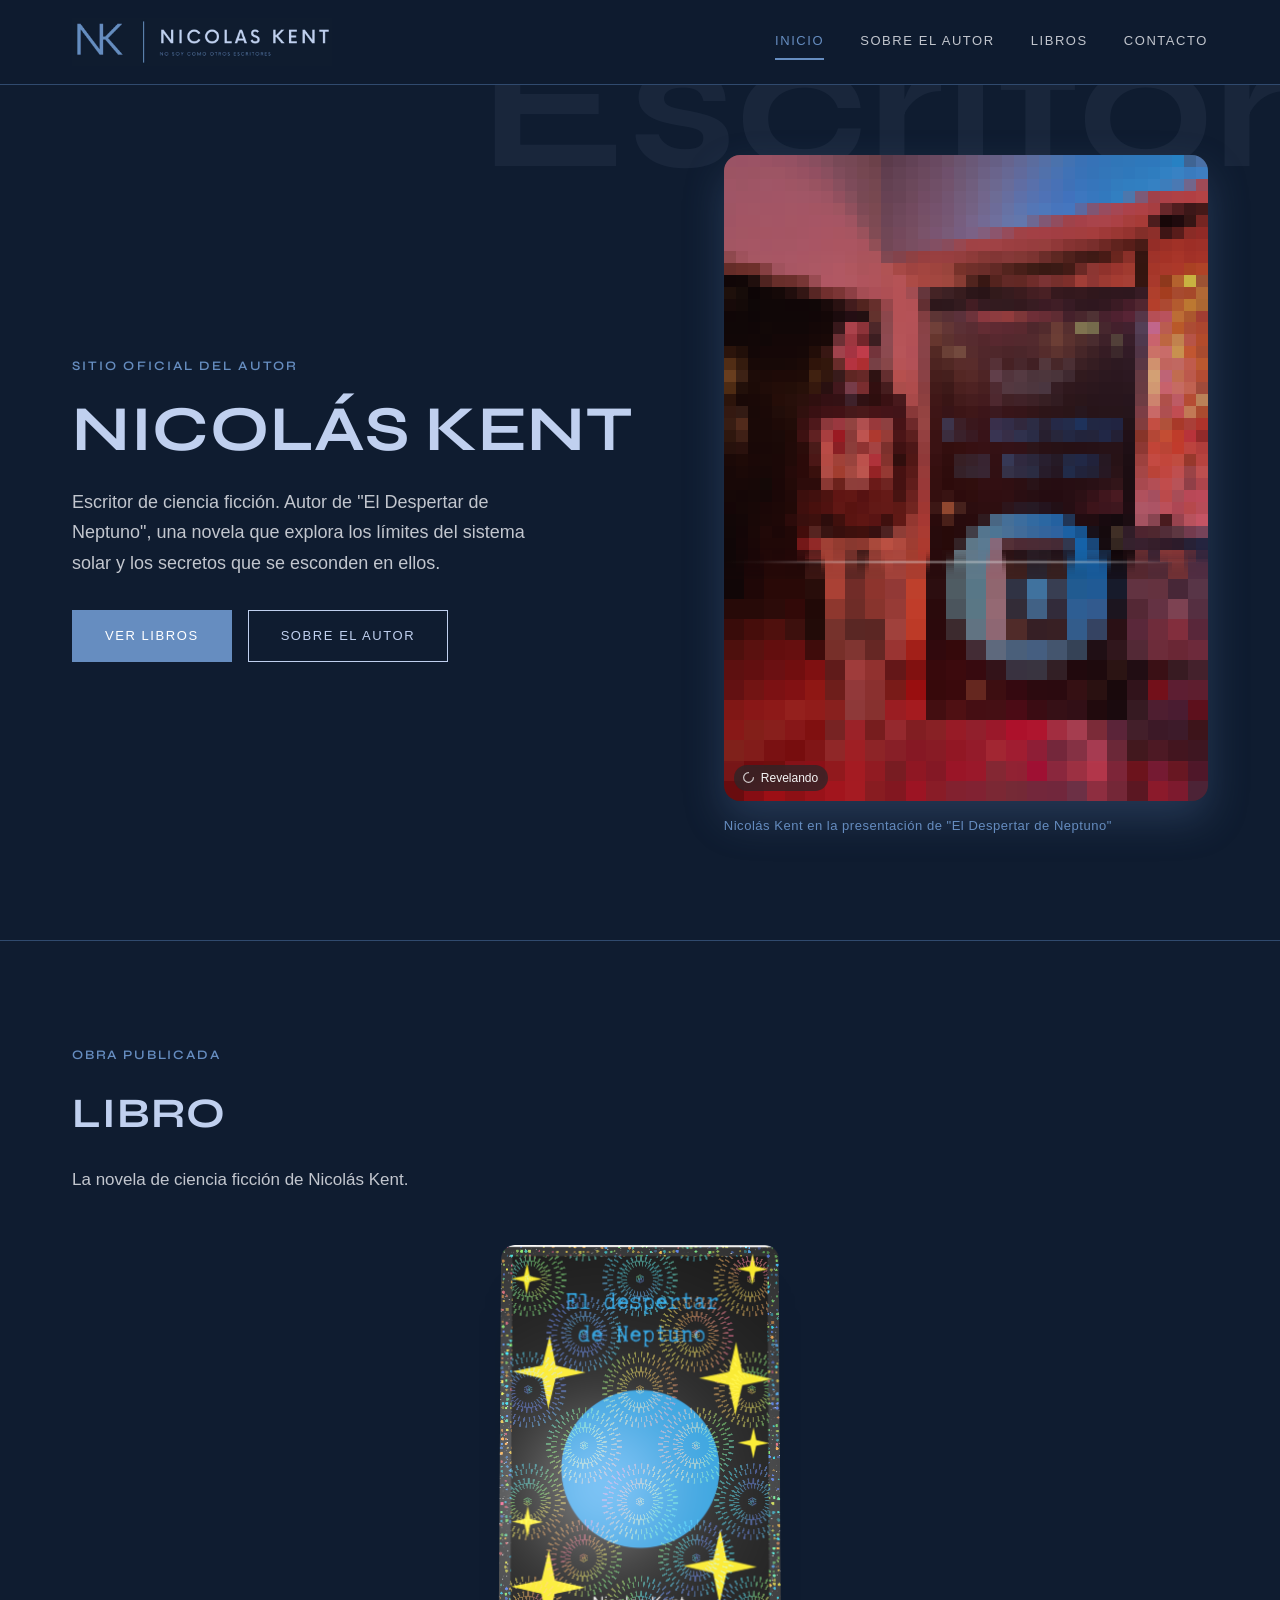
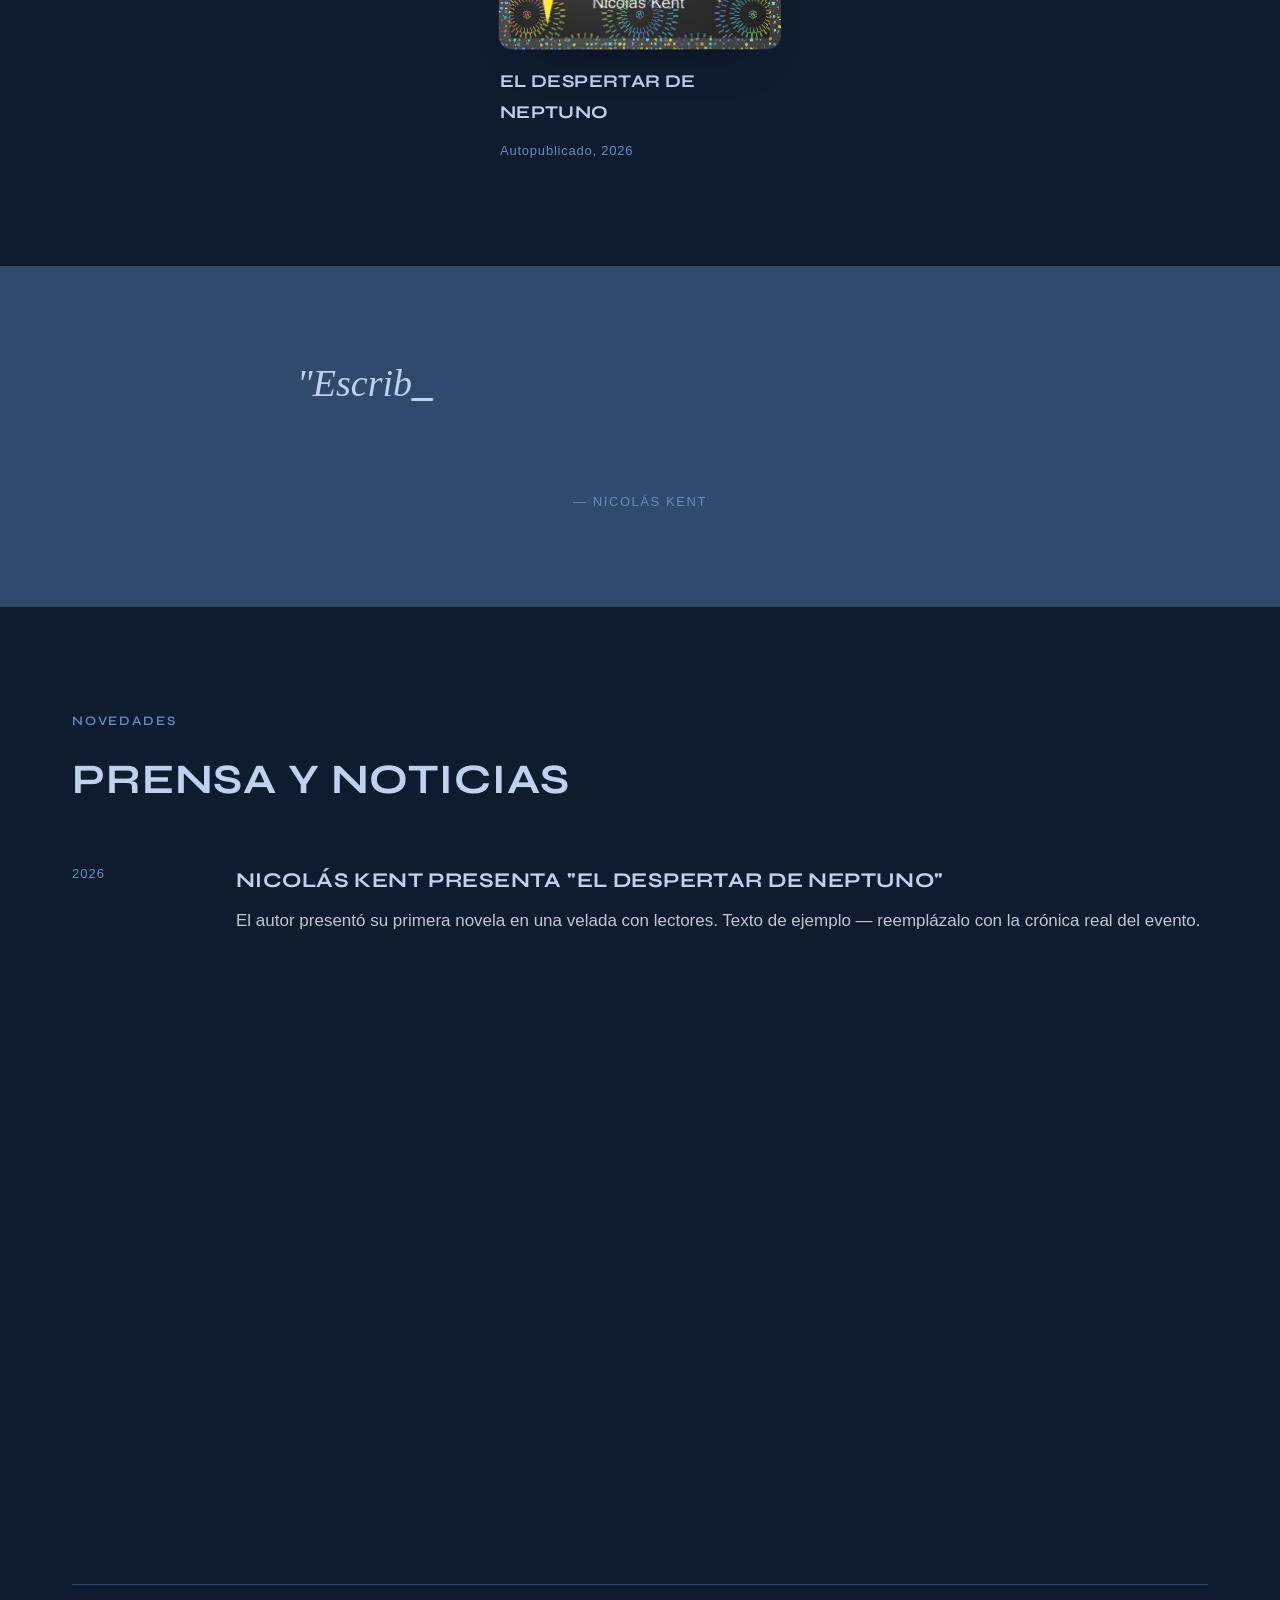
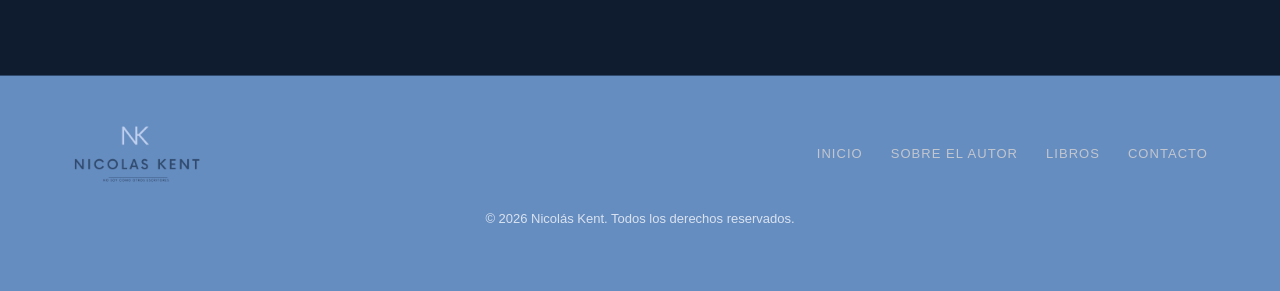
==== commit f6c175e2: "Agrega efecto SplashCursor en todo el sitio Tinta fluida (WebGL) que sigue al cursor en las 4 página" ====
--- a/index.html
+++ b/index.html
@@ -10,6 +10,7 @@
 <link rel="stylesheet" href="css/styles.css" />
 <link rel="stylesheet" href="css/scrambled-text.css" />
 <link rel="stylesheet" href="css/scroll-reveal.css" />
+<link rel="stylesheet" href="css/splash-cursor.css" />
 <link rel="stylesheet" href="css/holo-card.css" />
 <link rel="stylesheet" href="css/drift-wall.css" />
 <link rel="stylesheet" href="css/refine-frame.css" />
@@ -161,6 +162,7 @@
 <script src="https://cdn.jsdelivr.net/npm/gsap@3.13.0/dist/ScrambleTextPlugin.min.js"></script>
 <script src="https://cdn.jsdelivr.net/npm/gsap@3.13.0/dist/ScrollTrigger.min.js"></script>
 <script src="js/scroll-reveal.js"></script>
+<script src="js/splash-cursor.js"></script>
 <script src="js/scrambled-text.js"></script>
 <script src="js/holo-card.js"></script>
 <script src="js/drift-wall.js"></script>
--- a/css/styles.css
+++ b/css/styles.css
@@ -639,6 +639,110 @@
   outline-offset: 2px;
 }
 
+/* ---------- Vista previa de sitios (Encargos anónimos) ---------- */
+
+.encargo-heading {
+  max-width: 720px;
+  margin-top: 36px;
+}
+
+.encargo-heading h3 {
+  font-family: var(--display);
+  text-transform: uppercase;
+  letter-spacing: 0.02em;
+  font-weight: 700;
+  font-size: 21px;
+  margin: 0 0 8px;
+}
+
+.encargo-heading p {
+  color: var(--ink-soft);
+  margin: 0 0 18px;
+}
+
+.site-preview {
+  display: block;
+  max-width: 720px;
+  margin: 8px 0 28px;
+  border: 1px solid var(--line);
+  border-radius: 10px;
+  overflow: hidden;
+  background: #fff;
+  box-shadow: 0 18px 40px rgba(102, 141, 192, 0.25);
+  transition: transform 0.25s ease, box-shadow 0.25s ease;
+}
+
+/* Captura con proporción más ancha (p. ej. la del blog) */
+.site-preview--wide .site-preview__screen {
+  aspect-ratio: 1894 / 874;
+}
+
+.site-preview:hover {
+  transform: translateY(-4px);
+  box-shadow: 0 24px 50px rgba(102, 141, 192, 0.35);
+}
+
+.site-preview:focus-visible {
+  outline: 2px solid var(--accent);
+  outline-offset: 4px;
+}
+
+.site-preview__bar {
+  display: flex;
+  align-items: center;
+  gap: 14px;
+  height: 34px;
+  padding: 0 12px;
+  background: #eef1f6;
+  border-bottom: 1px solid var(--line);
+}
+
+.site-preview__dots {
+  display: inline-flex;
+  gap: 6px;
+}
+
+.site-preview__dots span {
+  width: 10px;
+  height: 10px;
+  border-radius: 50%;
+  background: #c2c6ce;
+}
+
+.site-preview__dots span:nth-child(1) { background: #ff5f57; }
+.site-preview__dots span:nth-child(2) { background: #febc2e; }
+.site-preview__dots span:nth-child(3) { background: #28c840; }
+
+.site-preview__url {
+  flex: 1;
+  max-width: 320px;
+  padding: 4px 12px;
+  border-radius: 6px;
+  background: #fff;
+  font-size: 12px;
+  color: var(--label);
+  white-space: nowrap;
+  overflow: hidden;
+  text-overflow: ellipsis;
+}
+
+.site-preview__screen {
+  position: relative;
+  display: block;
+  aspect-ratio: 16 / 10;
+  overflow: hidden;
+  background: #fbe3ec;
+}
+
+/* Captura de la página de inicio (sin sonido); el clic lo toma el enlace y abre la página real */
+.site-preview__screen img {
+  display: block;
+  width: 100%;
+  height: 100%;
+  object-fit: cover;
+  object-position: top center;
+}
+
 /* ---------- Lightbox ---------- */
 
 body.lightbox-open {
--- a/css/splash-cursor.css
+++ b/css/splash-cursor.css
@@ -0,0 +1,15 @@
+.splash-cursor {
+  position: fixed;
+  inset: 0;
+  pointer-events: none;
+}
+
+.splash-cursor[data-contained] {
+  position: absolute;
+}
+
+.splash-cursor__canvas {
+  display: block;
+  width: 100%;
+  height: 100%;
+}
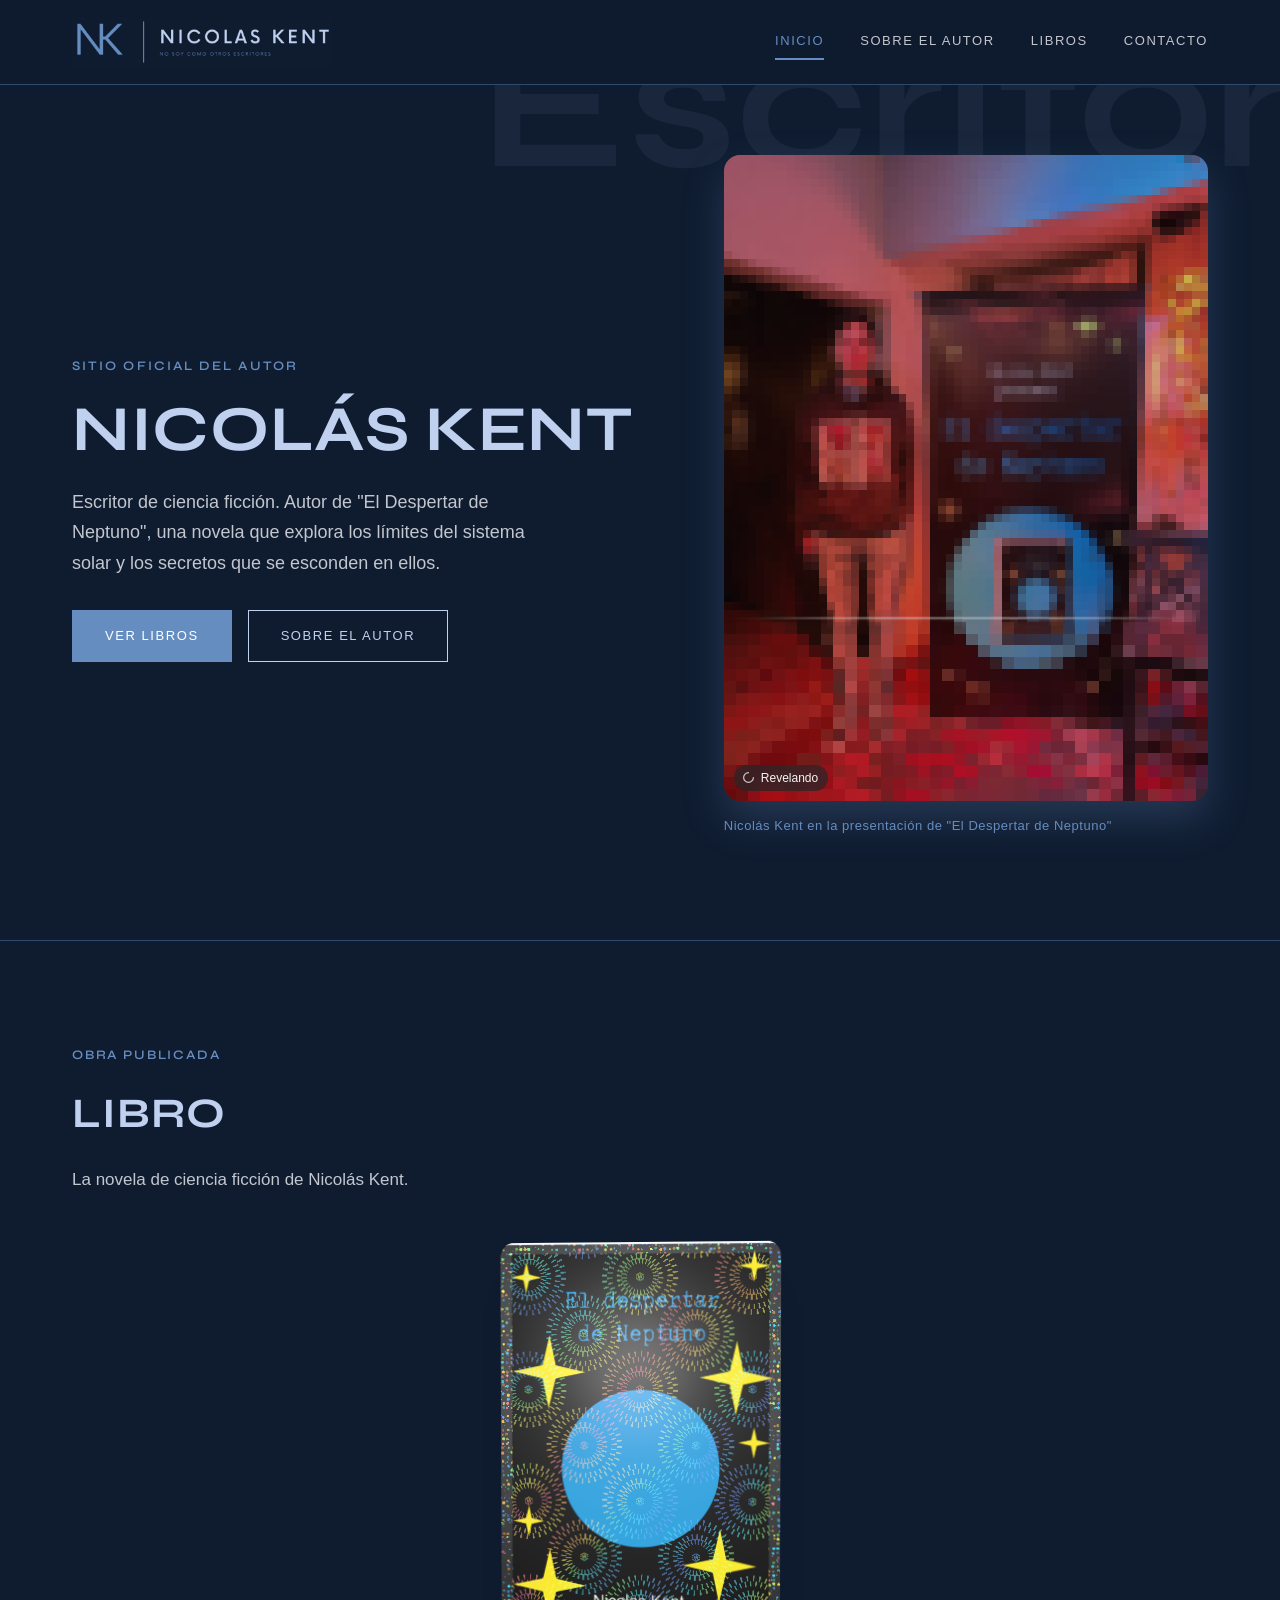
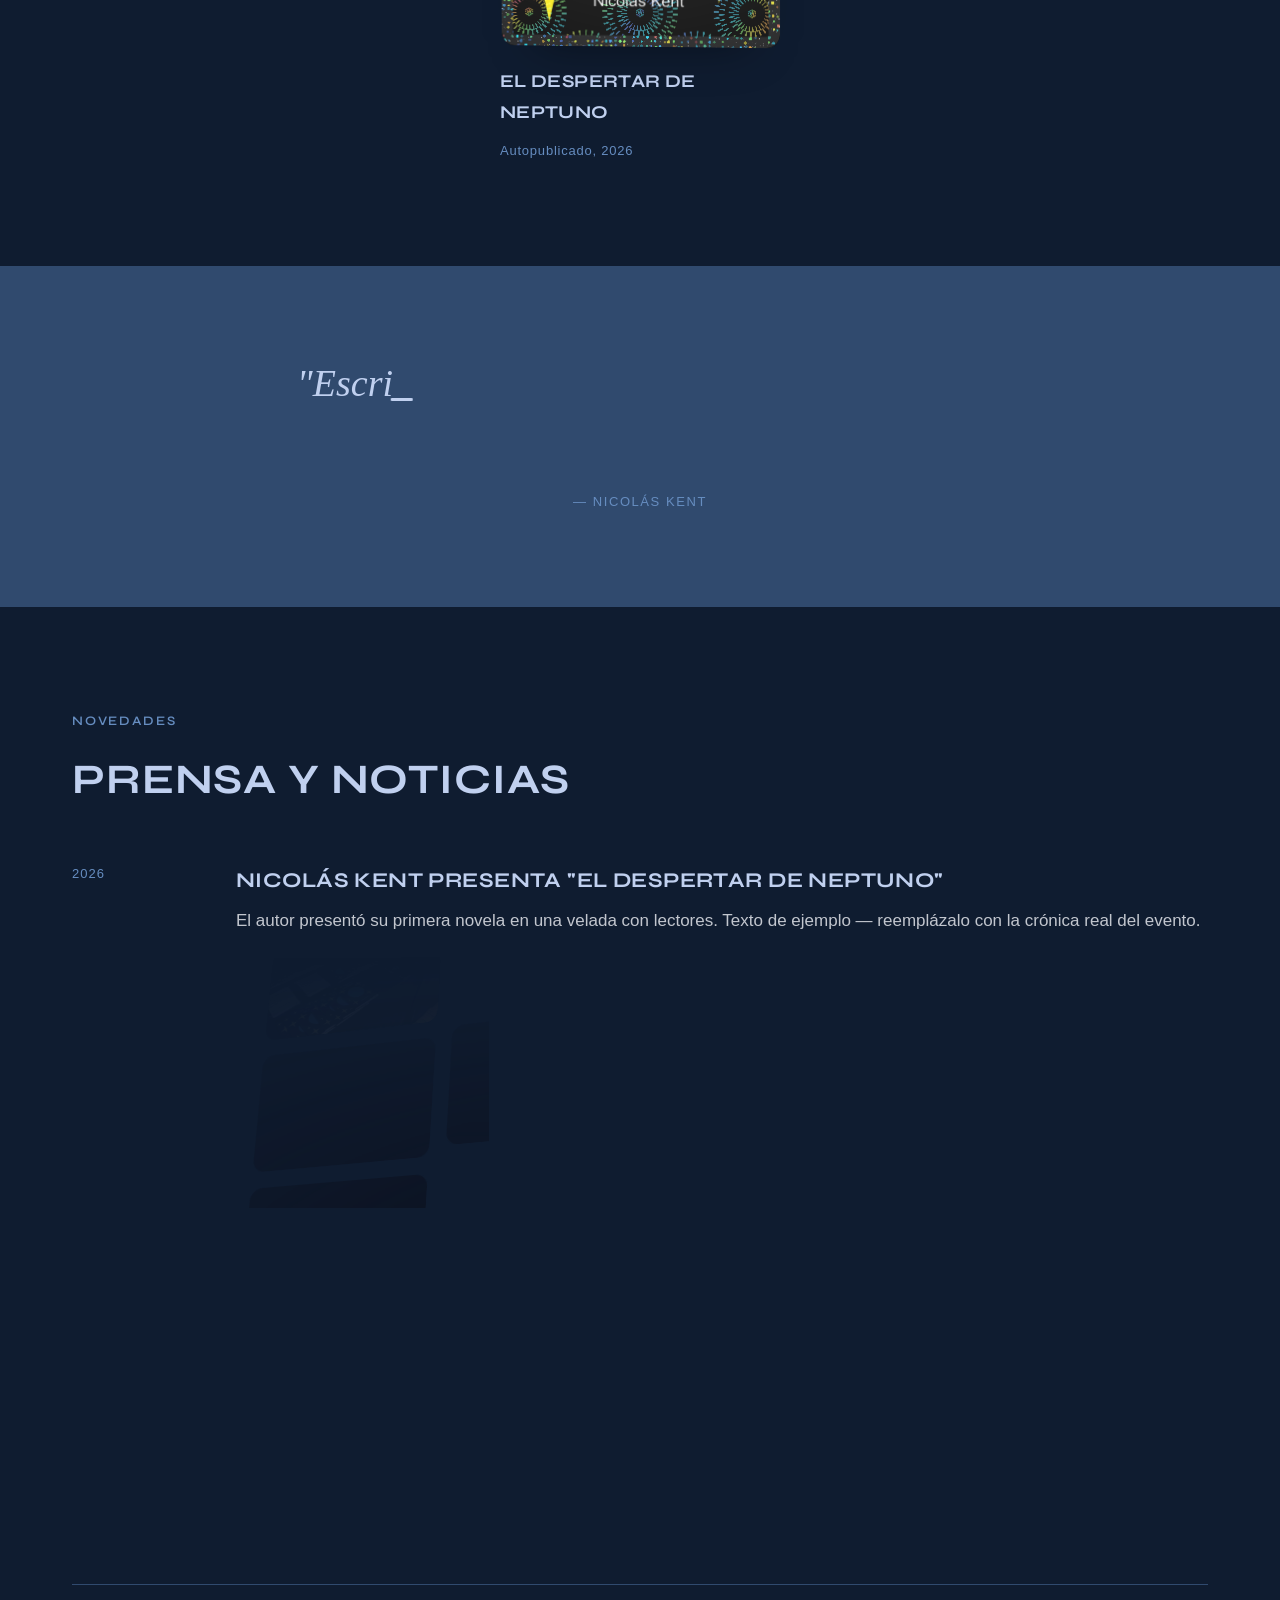
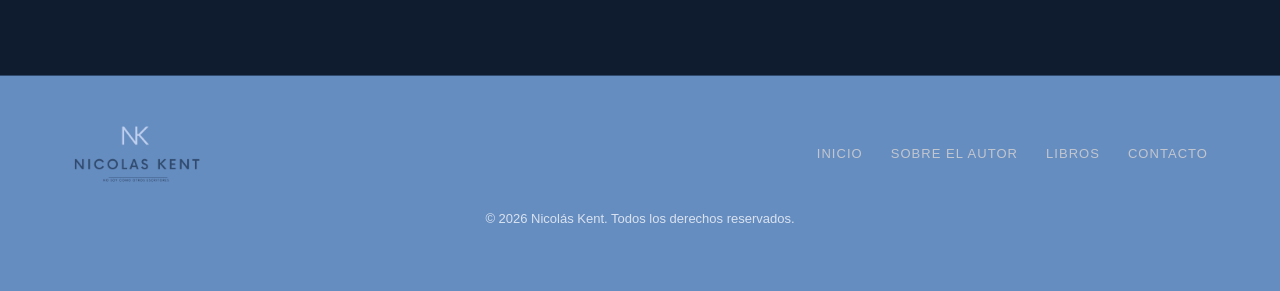
==== commit 74ad938a: "Agrega el logo NK como ícono de la pestaña Co-Authored-By: Claude Opus 5.5 <noreply@anthropic.com>" ====
--- a/index.html
+++ b/index.html
@@ -7,6 +7,9 @@
 <meta name="description" content="Sitio oficial de Nicolás Kent, escritor." />
 <link rel="preconnect" href="https://fonts.googleapis.com" />
 <link href="https://fonts.googleapis.com/css2?family=Syne:wght@500;600;700;800&display=swap" rel="stylesheet" />
+<link rel="icon" href="favicon.ico" sizes="any" />
+<link rel="icon" type="image/png" sizes="32x32" href="images/favicon-32.png" />
+<link rel="apple-touch-icon" href="images/apple-touch-icon.png" />
 <link rel="stylesheet" href="css/styles.css" />
 <link rel="stylesheet" href="css/scrambled-text.css" />
 <link rel="stylesheet" href="css/scroll-reveal.css" />
